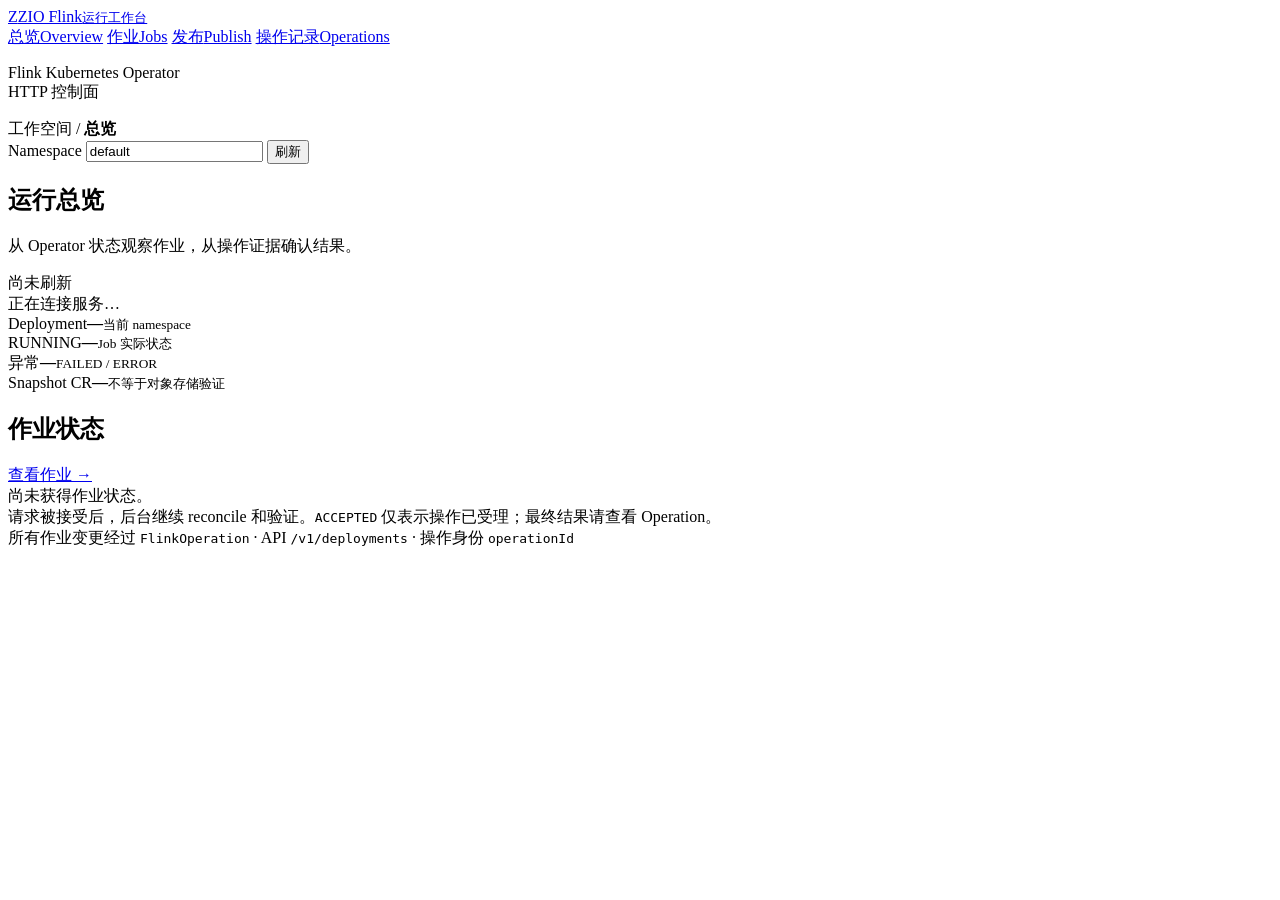
==== src/main/resources/web/index.html @ 8eed2d2f "feat: add HTTP Flink platform workbench" ====
<!doctype html>
<html lang="zh-CN">
<head>
  <meta charset="utf-8">
  <meta name="viewport" content="width=device-width, initial-scale=1">
  <meta name="color-scheme" content="light">
  <meta name="description" content="HTTP-only ZIO Flink Kubernetes Operator control plane">
  <title>ZIO Flink Platform</title>
  <link rel="stylesheet" href="/styles.css">
  <script type="module" src="/app.js"></script>
</head>
<body>
  <aside class="rail">
    <a class="brand" href="#overview"><span class="brand-mark">Z</span><span>ZIO Flink<small>运行工作台</small></span></a>
    <nav aria-label="主导航">
      <a href="#overview" data-view="overview">总览<span>Overview</span></a>
      <a href="#jobs" data-view="jobs">作业<span>Jobs</span></a>
      <a href="#publish" data-view="publish">发布<span>Publish</span></a>
      <a href="#operations" data-view="operations">操作记录<span>Operations</span></a>
    </nav>
    <p class="rail-note">Flink Kubernetes Operator<br>HTTP 控制面</p>
  </aside>
  <main>
    <header class="topbar">
      <div class="location">工作空间 / <strong id="current-view">总览</strong></div>
      <form id="namespace-form" class="scope-form">
        <label for="namespace">Namespace</label>
        <input id="namespace" name="namespace" value="default" required autocomplete="off" spellcheck="false">
        <button type="submit" id="refresh">刷新</button>
      </form>
    </header>
    <section id="overview" class="view">
      <div class="page-heading"><div><h1>运行总览</h1><p>从 Operator 状态观察作业，从操作证据确认结果。</p></div><span id="updated" class="muted">尚未刷新</span></div>
      <div id="overview-message" class="message" role="status" aria-live="polite">正在连接服务…</div>
      <div class="metrics">
        <article><span>Deployment</span><strong id="metric-total">—</strong><small>当前 namespace</small></article>
        <article><span>RUNNING</span><strong id="metric-running">—</strong><small>Job 实际状态</small></article>
        <article><span>异常</span><strong id="metric-failed">—</strong><small>FAILED / ERROR</small></article>
        <article><span>Snapshot CR</span><strong id="metric-snapshots">—</strong><small>不等于对象存储验证</small></article>
      </div>
      <div class="panel"><div class="panel-heading"><h2>作业状态</h2><a href="#jobs">查看作业 →</a></div><div id="overview-jobs" class="empty">尚未获得作业状态。</div></div>
      <div class="note">请求被接受后，后台继续 reconcile 和验证。<code>ACCEPTED</code> 仅表示操作已受理；最终结果请查看 Operation。</div>
    </section>
    <section id="jobs" class="view" hidden>
      <div class="page-heading"><div><h1>Flink 作业</h1><p>查看 Deployment、checkpoint 与 savepoint 的 Operator 状态摘要。</p></div><a class="button primary" href="#publish">发布作业</a></div>
      <div id="jobs-message" class="message" role="status" aria-live="polite"></div>
      <div class="workbench">
        <div class="panel"><div class="panel-heading"><h2>Deployment</h2><span id="jobs-count" class="muted">—</span></div><div id="job-list" class="empty">尚未获得作业列表。</div></div>
        <div class="panel"><div class="panel-heading"><h2 id="job-title">作业详情</h2></div><div id="job-details" class="empty">选择一个作业查看状态。</div>
          <div id="job-actions" hidden>
            <label for="action-request-id">操作 requestId</label><input id="action-request-id" placeholder="为空时自动生成；重试复用同一值" spellcheck="false">
            <div class="actions"><button data-action="savepoint">Savepoint</button><button data-action="suspend-savepoint">保留状态暂停</button><button data-action="resume">恢复运行</button><button data-action="restart">Savepoint 重启</button></div>
          </div>
        </div>
      </div>
      <div class="panel snapshots"><div class="panel-heading"><h2>快照状态</h2></div><div id="snapshot-list" class="empty">尚未获得快照状态。</div></div>
    </section>
    <section id="publish" class="view" hidden>
      <div class="page-heading"><div><h1>发布作业</h1><p>提交 FlinkDeployment 声明，后台执行策略校验、提交和结果验证。</p></div></div>
      <form id="publish-form" class="panel publish-form">
        <div class="form-row"><div><label for="publish-mode">操作类型</label><select id="publish-mode"><option value="deploy">创建 Deployment</option><option value="upgrade">升级 Deployment</option></select></div><div><label for="publish-request-id">requestId</label><input id="publish-request-id" placeholder="为空时自动生成" spellcheck="false"></div></div>
        <label for="manifest">FlinkDeployment JSON</label>
        <textarea id="manifest" rows="20" required spellcheck="false" aria-describedby="manifest-help"></textarea>
        <p id="manifest-help" class="muted">使用匹配集群版本的镜像与 jarURI。升级策略来自 spec.job.upgradeMode；前端不允许隐式 fallback。</p>
        <div class="actions"><button type="button" id="dry-run">Kubernetes dry-run</button><button type="submit" class="primary" id="submit-publish">提交操作</button></div>
        <div id="publish-message" class="message" role="status" aria-live="polite"></div>
        <details id="dry-run-result" hidden><summary>查看 dry-run 返回值</summary><pre id="dry-run-json"></pre></details>
      </form>
    </section>
    <section id="operations" class="view" hidden>
      <div class="page-heading"><div><h1>操作记录与证据</h1><p>按 operationId 查询持久化记录。请求受理和操作完成分别展示。</p></div></div>
      <form id="operation-form" class="panel lookup"><label for="operation-id">operationId</label><div class="inline"><input id="operation-id" required spellcheck="false" placeholder="输入操作 ID"><button type="submit">查询</button><button type="button" id="stop-poll" disabled>停止观察</button></div></form>
      <div id="operation-message" class="message" role="status" aria-live="polite">提交操作后会自动跳转到这里。</div>
      <div id="operation-result"></div>
    </section>
    <footer>所有作业变更经过 <code>FlinkOperation</code> · API <code>/v1/deployments</code> · 操作身份 <code>operationId</code></footer>
  </main>
</body>
</html>
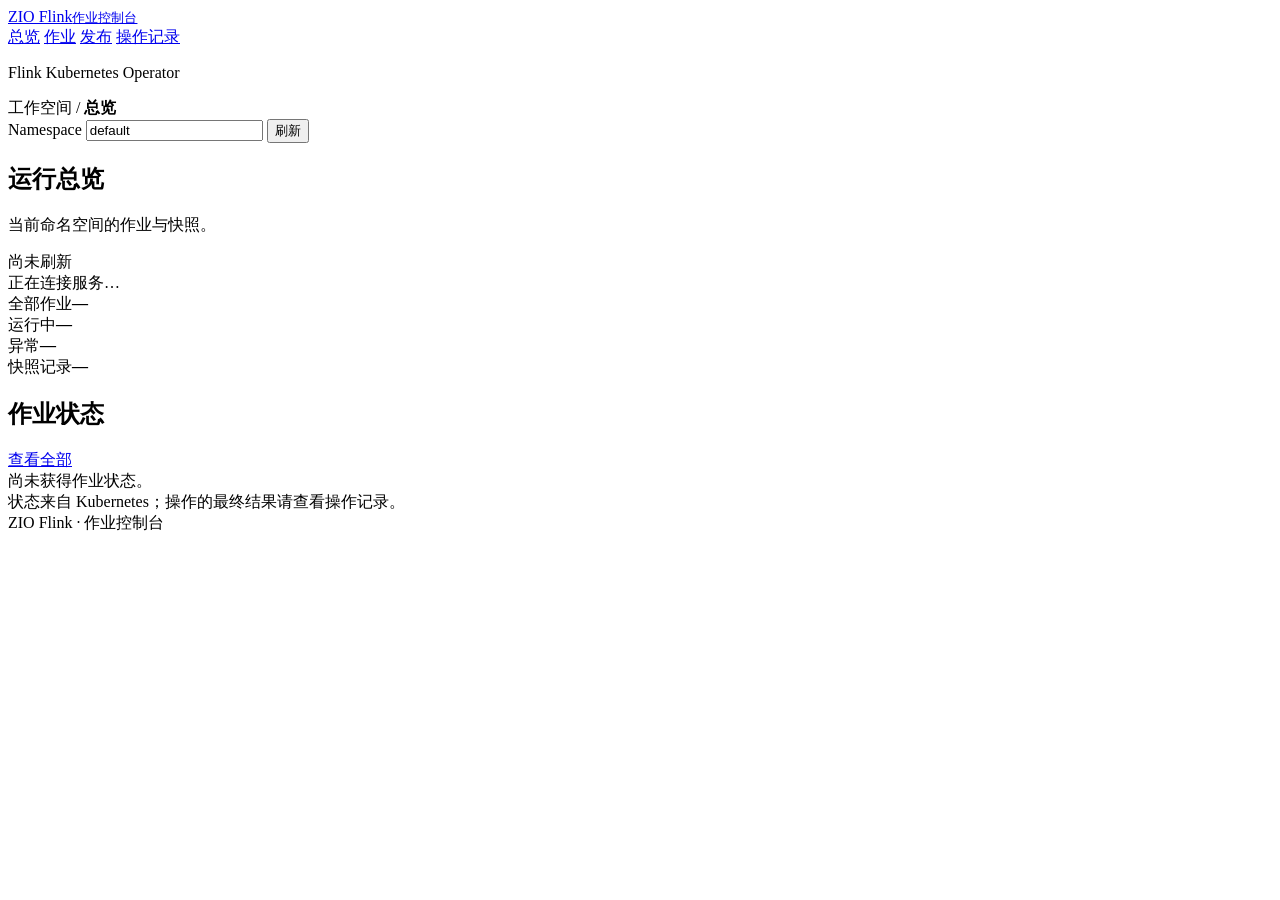
==== commit 32e9b3a3: "fix: make web submission starter reliable" ====
--- a/src/main/resources/web/index.html
+++ b/src/main/resources/web/index.html
@@ -11,14 +11,14 @@
 </head>
 <body>
   <aside class="rail">
-    <a class="brand" href="#overview"><span class="brand-mark">Z</span><span>ZIO Flink<small>运行工作台</small></span></a>
+    <a class="brand" href="#overview"><span>ZIO Flink<small>作业控制台</small></span></a>
     <nav aria-label="主导航">
-      <a href="#overview" data-view="overview">总览<span>Overview</span></a>
-      <a href="#jobs" data-view="jobs">作业<span>Jobs</span></a>
-      <a href="#publish" data-view="publish">发布<span>Publish</span></a>
-      <a href="#operations" data-view="operations">操作记录<span>Operations</span></a>
+      <a href="#overview" data-view="overview">总览</a>
+      <a href="#jobs" data-view="jobs">作业</a>
+      <a href="#publish" data-view="publish">发布</a>
+      <a href="#operations" data-view="operations">操作记录</a>
     </nav>
-    <p class="rail-note">Flink Kubernetes Operator<br>HTTP 控制面</p>
+    <p class="rail-note">Flink Kubernetes Operator</p>
   </aside>
   <main>
     <header class="topbar">
@@ -30,25 +30,25 @@
       </form>
     </header>
     <section id="overview" class="view">
-      <div class="page-heading"><div><h1>运行总览</h1><p>从 Operator 状态观察作业，从操作证据确认结果。</p></div><span id="updated" class="muted">尚未刷新</span></div>
+      <div class="page-heading"><div><h1>运行总览</h1><p>当前命名空间的作业与快照。</p></div><span id="updated" class="muted">尚未刷新</span></div>
       <div id="overview-message" class="message" role="status" aria-live="polite">正在连接服务…</div>
       <div class="metrics">
-        <article><span>Deployment</span><strong id="metric-total">—</strong><small>当前 namespace</small></article>
-        <article><span>RUNNING</span><strong id="metric-running">—</strong><small>Job 实际状态</small></article>
-        <article><span>异常</span><strong id="metric-failed">—</strong><small>FAILED / ERROR</small></article>
-        <article><span>Snapshot CR</span><strong id="metric-snapshots">—</strong><small>不等于对象存储验证</small></article>
+        <article><span>全部作业</span><strong id="metric-total">—</strong></article>
+        <article><span>运行中</span><strong id="metric-running">—</strong></article>
+        <article><span>异常</span><strong id="metric-failed">—</strong></article>
+        <article><span>快照记录</span><strong id="metric-snapshots">—</strong></article>
       </div>
-      <div class="panel"><div class="panel-heading"><h2>作业状态</h2><a href="#jobs">查看作业 →</a></div><div id="overview-jobs" class="empty">尚未获得作业状态。</div></div>
-      <div class="note">请求被接受后，后台继续 reconcile 和验证。<code>ACCEPTED</code> 仅表示操作已受理；最终结果请查看 Operation。</div>
+      <div class="panel"><div class="panel-heading"><h2>作业状态</h2><a href="#jobs">查看全部</a></div><div id="overview-jobs" class="empty">尚未获得作业状态。</div></div>
+      <div class="note">状态来自 Kubernetes；操作的最终结果请查看操作记录。</div>
     </section>
     <section id="jobs" class="view" hidden>
-      <div class="page-heading"><div><h1>Flink 作业</h1><p>查看 Deployment、checkpoint 与 savepoint 的 Operator 状态摘要。</p></div><a class="button primary" href="#publish">发布作业</a></div>
+      <div class="page-heading"><div><h1>Flink 作业</h1><p>选择作业，查看状态或执行快照、暂停与恢复。</p></div><a class="button primary" href="#publish">发布作业</a></div>
       <div id="jobs-message" class="message" role="status" aria-live="polite"></div>
       <div class="workbench">
         <div class="panel"><div class="panel-heading"><h2>Deployment</h2><span id="jobs-count" class="muted">—</span></div><div id="job-list" class="empty">尚未获得作业列表。</div></div>
         <div class="panel"><div class="panel-heading"><h2 id="job-title">作业详情</h2></div><div id="job-details" class="empty">选择一个作业查看状态。</div>
           <div id="job-actions" hidden>
-            <label for="action-request-id">操作 requestId</label><input id="action-request-id" placeholder="为空时自动生成；重试复用同一值" spellcheck="false">
+            <label for="action-request-id">请求 ID</label><div class="id-field"><input id="action-request-id" placeholder="自动生成，也可手动填写" spellcheck="false"><button type="button" data-generate-id="action-request-id">生成新 ID</button></div><p class="field-help">重试保留原 ID；执行另一项操作前生成新 ID。</p>
             <div class="actions"><button data-action="savepoint">Savepoint</button><button data-action="suspend-savepoint">保留状态暂停</button><button data-action="resume">恢复运行</button><button data-action="restart">Savepoint 重启</button></div>
           </div>
         </div>
@@ -56,24 +56,24 @@
       <div class="panel snapshots"><div class="panel-heading"><h2>快照状态</h2></div><div id="snapshot-list" class="empty">尚未获得快照状态。</div></div>
     </section>
     <section id="publish" class="view" hidden>
-      <div class="page-heading"><div><h1>发布作业</h1><p>提交 FlinkDeployment 声明，后台执行策略校验、提交和结果验证。</p></div></div>
+      <div class="page-heading"><div><h1>发布作业</h1><p>编辑配置并提交，结果会在操作记录中持续更新。</p></div></div>
       <form id="publish-form" class="panel publish-form">
-        <div class="form-row"><div><label for="publish-mode">操作类型</label><select id="publish-mode"><option value="deploy">创建 Deployment</option><option value="upgrade">升级 Deployment</option></select></div><div><label for="publish-request-id">requestId</label><input id="publish-request-id" placeholder="为空时自动生成" spellcheck="false"></div></div>
-        <label for="manifest">FlinkDeployment JSON</label>
+        <div class="form-row"><div><label for="publish-mode">操作类型</label><select id="publish-mode"><option value="deploy">创建作业</option><option value="upgrade">升级作业</option></select></div><div><label for="publish-request-id">请求 ID <span class="muted">requestId</span></label><div class="id-field"><input id="publish-request-id" placeholder="自动生成，也可手动填写" spellcheck="false"><button type="button" data-generate-id="publish-request-id">生成新 ID</button></div><p class="field-help">网络重试复用此 ID；修改配置或创建新操作后，生成新 ID。</p></div></div>
+        <div class="editor-heading"><label for="manifest">作业配置 <span class="muted">FlinkDeployment JSON</span></label><span class="muted">入门示例：无状态 WordCount</span></div>
         <textarea id="manifest" rows="20" required spellcheck="false" aria-describedby="manifest-help"></textarea>
-        <p id="manifest-help" class="muted">使用匹配集群版本的镜像与 jarURI。升级策略来自 spec.job.upgradeMode；前端不允许隐式 fallback。</p>
-        <div class="actions"><button type="button" id="dry-run">Kubernetes dry-run</button><button type="submit" class="primary" id="submit-publish">提交操作</button></div>
+        <p id="manifest-help" class="muted">默认示例使用 Flink 1.20.1 与 flink ServiceAccount，读取内置数据后结束，不保留状态。生产作业请替换配置；savepoint / last-state 需配置 checkpoint 目录，savepoint 还需快照目录及可用存储。</p>
+        <div class="actions"><button type="button" id="dry-run">预检查</button><button type="submit" class="primary" id="submit-publish">提交作业</button></div>
         <div id="publish-message" class="message" role="status" aria-live="polite"></div>
         <details id="dry-run-result" hidden><summary>查看 dry-run 返回值</summary><pre id="dry-run-json"></pre></details>
       </form>
     </section>
     <section id="operations" class="view" hidden>
-      <div class="page-heading"><div><h1>操作记录与证据</h1><p>按 operationId 查询持久化记录。请求受理和操作完成分别展示。</p></div></div>
-      <form id="operation-form" class="panel lookup"><label for="operation-id">operationId</label><div class="inline"><input id="operation-id" required spellcheck="false" placeholder="输入操作 ID"><button type="submit">查询</button><button type="button" id="stop-poll" disabled>停止观察</button></div></form>
+      <div class="page-heading"><div><h1>操作记录</h1><p>提交后自动跟踪，也可通过操作 ID 查询历史结果。</p></div></div>
+      <form id="operation-form" class="panel lookup"><label for="operation-id">操作 ID <span class="muted">operationId</span></label><div class="inline"><input id="operation-id" required spellcheck="false" placeholder="输入操作 ID"><button type="submit">查询</button><button type="button" id="stop-poll" disabled>停止观察</button></div></form>
       <div id="operation-message" class="message" role="status" aria-live="polite">提交操作后会自动跳转到这里。</div>
       <div id="operation-result"></div>
     </section>
-    <footer>所有作业变更经过 <code>FlinkOperation</code> · API <code>/v1/deployments</code> · 操作身份 <code>operationId</code></footer>
+    <footer>ZIO Flink · 作业控制台</footer>
   </main>
 </body>
 </html>
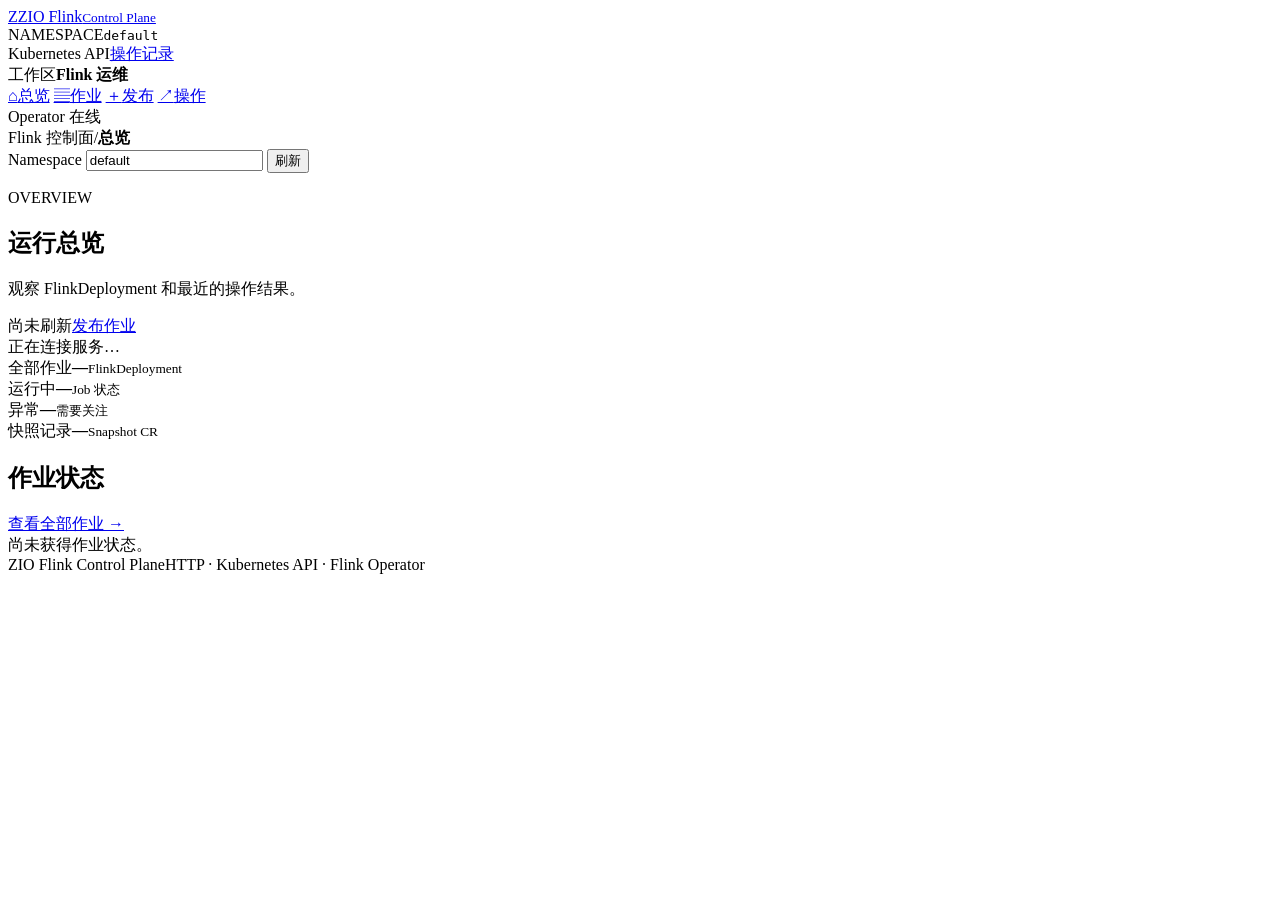
==== commit 9739e5e9: "feat: redesign flink control plane web console" ====
--- a/src/main/resources/web/index.html
+++ b/src/main/resources/web/index.html
@@ -5,75 +5,76 @@
   <meta name="viewport" content="width=device-width, initial-scale=1">
   <meta name="color-scheme" content="light">
   <meta name="description" content="HTTP-only ZIO Flink Kubernetes Operator control plane">
-  <title>ZIO Flink Platform</title>
+  <title>ZIO Flink Control Plane</title>
   <link rel="stylesheet" href="/styles.css">
   <script type="module" src="/app.js"></script>
 </head>
 <body>
-  <aside class="rail">
-    <a class="brand" href="#overview"><span>ZIO Flink<small>作业控制台</small></span></a>
-    <nav aria-label="主导航">
-      <a href="#overview" data-view="overview">总览</a>
-      <a href="#jobs" data-view="jobs">作业</a>
-      <a href="#publish" data-view="publish">发布</a>
-      <a href="#operations" data-view="operations">操作记录</a>
-    </nav>
-    <p class="rail-note">Flink Kubernetes Operator</p>
-  </aside>
-  <main>
-    <header class="topbar">
-      <div class="location">工作空间 / <strong id="current-view">总览</strong></div>
-      <form id="namespace-form" class="scope-form">
-        <label for="namespace">Namespace</label>
-        <input id="namespace" name="namespace" value="default" required autocomplete="off" spellcheck="false">
-        <button type="submit" id="refresh">刷新</button>
-      </form>
-    </header>
-    <section id="overview" class="view">
-      <div class="page-heading"><div><h1>运行总览</h1><p>当前命名空间的作业与快照。</p></div><span id="updated" class="muted">尚未刷新</span></div>
-      <div id="overview-message" class="message" role="status" aria-live="polite">正在连接服务…</div>
-      <div class="metrics">
-        <article><span>全部作业</span><strong id="metric-total">—</strong></article>
-        <article><span>运行中</span><strong id="metric-running">—</strong></article>
-        <article><span>异常</span><strong id="metric-failed">—</strong></article>
-        <article><span>快照记录</span><strong id="metric-snapshots">—</strong></article>
+  <header class="global-bar">
+    <a class="brand" href="#overview"><span class="brand-mark">Z</span><span>ZIO Flink<small>Control Plane</small></span></a>
+    <div class="global-context"><span class="context-label">NAMESPACE</span><code id="top-namespace">default</code><span class="connection-dot" aria-label="服务已连接"></span></div>
+    <div class="global-actions"><span class="service-version">Kubernetes API</span><a href="#operations">操作记录</a></div>
+  </header>
+  <div class="shell">
+    <aside class="rail">
+      <div class="rail-heading"><span>工作区</span><strong>Flink 运维</strong></div>
+      <nav aria-label="主导航">
+        <a href="#overview" data-view="overview"><span class="nav-icon">⌂</span>总览</a>
+        <a href="#jobs" data-view="jobs"><span class="nav-icon">▤</span>作业</a>
+        <a href="#publish" data-view="publish"><span class="nav-icon">＋</span>发布</a>
+        <a href="#operations" data-view="operations"><span class="nav-icon">↗</span>操作</a>
+      </nav>
+      <div class="rail-foot"><span class="connection-dot"></span><span>Operator 在线</span></div>
+    </aside>
+    <main>
+      <div class="context-bar">
+        <div class="breadcrumbs"><span>Flink 控制面</span><span>/</span><strong id="current-view">总览</strong></div>
+        <form id="namespace-form" class="scope-form">
+          <label for="namespace">Namespace</label>
+          <input id="namespace" name="namespace" value="default" required autocomplete="off" spellcheck="false">
+          <button type="submit" id="refresh">刷新</button>
+        </form>
       </div>
-      <div class="panel"><div class="panel-heading"><h2>作业状态</h2><a href="#jobs">查看全部</a></div><div id="overview-jobs" class="empty">尚未获得作业状态。</div></div>
-      <div class="note">状态来自 Kubernetes；操作的最终结果请查看操作记录。</div>
-    </section>
-    <section id="jobs" class="view" hidden>
-      <div class="page-heading"><div><h1>Flink 作业</h1><p>选择作业，查看状态或执行快照、暂停与恢复。</p></div><a class="button primary" href="#publish">发布作业</a></div>
-      <div id="jobs-message" class="message" role="status" aria-live="polite"></div>
-      <div class="workbench">
-        <div class="panel"><div class="panel-heading"><h2>Deployment</h2><span id="jobs-count" class="muted">—</span></div><div id="job-list" class="empty">尚未获得作业列表。</div></div>
-        <div class="panel"><div class="panel-heading"><h2 id="job-title">作业详情</h2></div><div id="job-details" class="empty">选择一个作业查看状态。</div>
-          <div id="job-actions" hidden>
-            <label for="action-request-id">请求 ID</label><div class="id-field"><input id="action-request-id" placeholder="自动生成，也可手动填写" spellcheck="false"><button type="button" data-generate-id="action-request-id">生成新 ID</button></div><p class="field-help">重试保留原 ID；执行另一项操作前生成新 ID。</p>
-            <div class="actions"><button data-action="savepoint">Savepoint</button><button data-action="suspend-savepoint">保留状态暂停</button><button data-action="resume">恢复运行</button><button data-action="restart">Savepoint 重启</button></div>
+      <section id="overview" class="view">
+        <div class="page-heading"><div><p class="eyebrow">OVERVIEW</p><h1>运行总览</h1><p>观察 FlinkDeployment 和最近的操作结果。</p></div><div class="heading-meta"><span id="updated" class="muted">尚未刷新</span><a class="button primary" href="#publish">发布作业</a></div></div>
+        <div id="overview-message" class="message" role="status" aria-live="polite">正在连接服务…</div>
+        <div class="metrics">
+          <article><span>全部作业</span><strong id="metric-total">—</strong><small>FlinkDeployment</small></article>
+          <article><span>运行中</span><strong id="metric-running">—</strong><small>Job 状态</small></article>
+          <article><span>异常</span><strong id="metric-failed">—</strong><small>需要关注</small></article>
+          <article><span>快照记录</span><strong id="metric-snapshots">—</strong><small>Snapshot CR</small></article>
+        </div>
+        <div class="section-label"><h2>作业状态</h2><a href="#jobs">查看全部作业 →</a></div>
+        <div class="panel table-panel"><div id="overview-jobs" class="empty">尚未获得作业状态。</div></div>
+      </section>
+      <section id="jobs" class="view" hidden>
+        <div class="page-heading"><div><p class="eyebrow">FLINK JOBS</p><h1>作业</h1><p>查看运行状态、资源版本和状态快照。</p></div><div class="heading-meta"><span id="jobs-count" class="muted">—</span><a class="button primary" href="#publish">发布作业</a></div></div>
+        <div id="jobs-message" class="message" role="status" aria-live="polite"></div>
+        <div class="job-workspace">
+          <div class="panel job-list-panel"><div class="panel-heading"><div><span class="eyebrow">DEPLOYMENTS</span><h2>作业列表</h2></div></div><div id="job-list" class="empty">尚未获得作业列表。</div></div>
+          <div class="panel job-detail-panel"><div class="detail-heading"><div><span class="eyebrow">SELECTED JOB</span><h2 id="job-title">作业详情</h2></div><span class="muted">Kubernetes API</span></div>
+            <div class="tabs" role="tablist" aria-label="作业详情"><button class="tab active" type="button" data-tab-target="job-overview">Overview</button><button class="tab" type="button" data-tab-target="job-snapshots">Checkpoints / Savepoints</button><button class="tab" type="button" data-tab-target="job-actions-panel">操作</button></div>
+            <div id="job-overview" class="tab-panel"><div id="job-details" class="empty">选择一个作业查看状态。</div></div>
+            <div id="job-snapshots" class="tab-panel" hidden><div id="snapshot-list" class="empty">尚未获得快照状态。</div></div>
+            <div id="job-actions-panel" class="tab-panel" hidden><div id="job-actions" hidden><label for="action-request-id">请求 ID</label><div class="id-field"><input id="action-request-id" placeholder="自动生成，也可手动填写" spellcheck="false"><button type="button" data-generate-id="action-request-id">生成新 ID</button></div><p class="field-help">重试保留原 ID；执行另一项操作前生成新 ID。</p><div class="actions"><button data-action="savepoint">Savepoint</button><button data-action="suspend-savepoint">保留状态暂停</button><button data-action="resume">恢复运行</button><button data-action="restart">Savepoint 重启</button></div></div><div class="empty action-empty">先从左侧选择一个作业。</div></div>
           </div>
         </div>
-      </div>
-      <div class="panel snapshots"><div class="panel-heading"><h2>快照状态</h2></div><div id="snapshot-list" class="empty">尚未获得快照状态。</div></div>
-    </section>
-    <section id="publish" class="view" hidden>
-      <div class="page-heading"><div><h1>发布作业</h1><p>编辑配置并提交，结果会在操作记录中持续更新。</p></div></div>
-      <form id="publish-form" class="panel publish-form">
-        <div class="form-row"><div><label for="publish-mode">操作类型</label><select id="publish-mode"><option value="deploy">创建作业</option><option value="upgrade">升级作业</option></select></div><div><label for="publish-request-id">请求 ID <span class="muted">requestId</span></label><div class="id-field"><input id="publish-request-id" placeholder="自动生成，也可手动填写" spellcheck="false"><button type="button" data-generate-id="publish-request-id">生成新 ID</button></div><p class="field-help">网络重试复用此 ID；修改配置或创建新操作后，生成新 ID。</p></div></div>
-        <div class="editor-heading"><label for="manifest">作业配置 <span class="muted">FlinkDeployment JSON</span></label><span class="muted">入门示例：无状态 WordCount</span></div>
-        <textarea id="manifest" rows="20" required spellcheck="false" aria-describedby="manifest-help"></textarea>
-        <p id="manifest-help" class="muted">默认示例使用 Flink 1.20.1 与 flink ServiceAccount，读取内置数据后结束，不保留状态。生产作业请替换配置；savepoint / last-state 需配置 checkpoint 目录，savepoint 还需快照目录及可用存储。</p>
-        <div class="actions"><button type="button" id="dry-run">预检查</button><button type="submit" class="primary" id="submit-publish">提交作业</button></div>
-        <div id="publish-message" class="message" role="status" aria-live="polite"></div>
-        <details id="dry-run-result" hidden><summary>查看 dry-run 返回值</summary><pre id="dry-run-json"></pre></details>
-      </form>
-    </section>
-    <section id="operations" class="view" hidden>
-      <div class="page-heading"><div><h1>操作记录</h1><p>提交后自动跟踪，也可通过操作 ID 查询历史结果。</p></div></div>
-      <form id="operation-form" class="panel lookup"><label for="operation-id">操作 ID <span class="muted">operationId</span></label><div class="inline"><input id="operation-id" required spellcheck="false" placeholder="输入操作 ID"><button type="submit">查询</button><button type="button" id="stop-poll" disabled>停止观察</button></div></form>
-      <div id="operation-message" class="message" role="status" aria-live="polite">提交操作后会自动跳转到这里。</div>
-      <div id="operation-result"></div>
-    </section>
-    <footer>ZIO Flink · 作业控制台</footer>
-  </main>
+      </section>
+      <section id="publish" class="view" hidden>
+        <div class="page-heading"><div><p class="eyebrow">NEW DEPLOYMENT</p><h1>发布作业</h1><p>编辑 FlinkDeployment，提交后由 Operator 负责调谐。</p></div></div>
+        <form id="publish-form" class="publish-layout">
+          <div class="panel editor-panel"><div class="panel-heading"><div><span class="eyebrow">MANIFEST</span><h2>作业配置</h2></div><span class="muted">JSON</span></div><div class="editor-body"><textarea id="manifest" rows="22" required spellcheck="false" aria-describedby="manifest-help"></textarea><p id="manifest-help" class="muted">默认示例使用 Flink 1.20.1 与 flink ServiceAccount。savepoint / last-state 需要配置 checkpoint 目录和快照目录。</p></div></div>
+          <aside class="publish-aside"><div class="panel publish-settings"><div class="panel-heading"><div><span class="eyebrow">SUBMISSION</span><h2>提交参数</h2></div></div><div class="settings-body"><label for="publish-mode">操作类型</label><select id="publish-mode"><option value="deploy">创建作业</option><option value="upgrade">升级作业</option></select><label for="publish-request-id">请求 ID <span class="muted">requestId</span></label><div class="id-field"><input id="publish-request-id" placeholder="自动生成，也可手动填写" spellcheck="false"><button type="button" data-generate-id="publish-request-id">生成新 ID</button></div><p class="field-help">网络重试复用此 ID；新操作请生成新 ID。</p><div class="submit-actions"><button type="button" id="dry-run">预检查</button><button type="submit" class="primary" id="submit-publish">提交作业</button></div><div id="publish-message" class="message" role="status" aria-live="polite"></div></div></div><div class="panel publish-help"><div class="panel-heading"><h2>提交前检查</h2></div><ul><li>镜像和 jarURI 与集群版本匹配</li><li>ServiceAccount 具备 Flink 资源权限</li><li>有状态作业配置 RustFS 路径</li></ul></div></aside>
+          <details id="dry-run-result" class="dry-run-result" hidden><summary>查看预检查返回值</summary><pre id="dry-run-json"></pre></details>
+        </form>
+      </section>
+      <section id="operations" class="view" hidden>
+        <div class="page-heading"><div><p class="eyebrow">OPERATIONS</p><h1>操作记录</h1><p>查看提交、调谐和验证的完整事件链。</p></div></div>
+        <form id="operation-form" class="lookup-bar"><label for="operation-id">操作 ID <span class="muted">operationId</span></label><div class="inline"><input id="operation-id" required spellcheck="false" placeholder="输入操作 ID"><button type="submit" class="primary">查询</button><button type="button" id="stop-poll" disabled>停止观察</button></div></form>
+        <div id="operation-message" class="message" role="status" aria-live="polite">提交操作后会自动跳转到这里。</div><div id="operation-result"></div>
+      </section>
+      <footer><span>ZIO Flink Control Plane</span><span>HTTP · Kubernetes API · Flink Operator</span></footer>
+    </main>
+  </div>
 </body>
 </html>
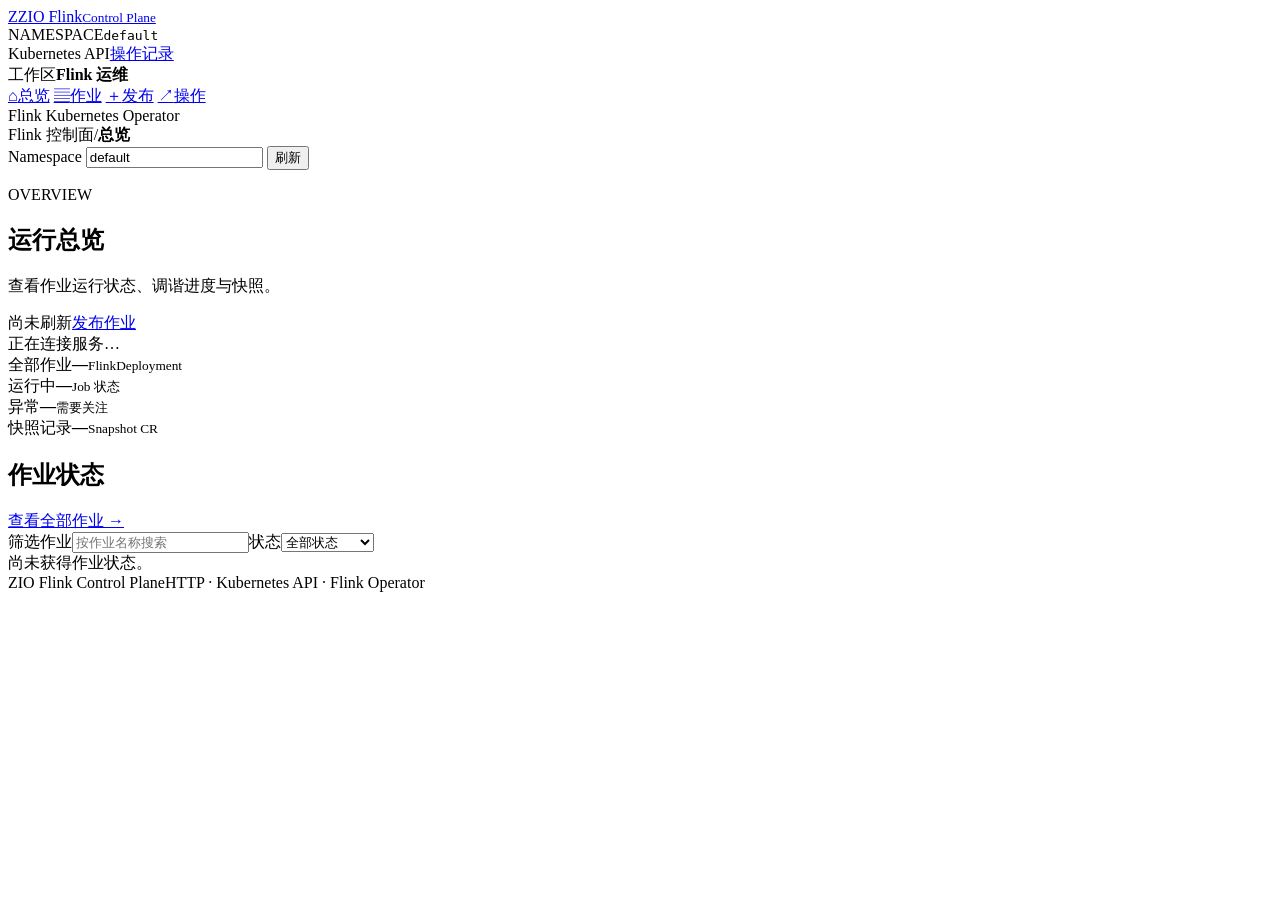
==== commit 4f7d9e4c: "feat: refine flink job views and operation tabs" ====
--- a/src/main/resources/web/index.html
+++ b/src/main/resources/web/index.html
@@ -12,7 +12,7 @@
 <body>
   <header class="global-bar">
     <a class="brand" href="#overview"><span class="brand-mark">Z</span><span>ZIO Flink<small>Control Plane</small></span></a>
-    <div class="global-context"><span class="context-label">NAMESPACE</span><code id="top-namespace">default</code><span class="connection-dot" aria-label="服务已连接"></span></div>
+    <div class="global-context"><span class="context-label">NAMESPACE</span><code id="top-namespace">default</code></div>
     <div class="global-actions"><span class="service-version">Kubernetes API</span><a href="#operations">操作记录</a></div>
   </header>
   <div class="shell">
@@ -24,7 +24,7 @@
         <a href="#publish" data-view="publish"><span class="nav-icon">＋</span>发布</a>
         <a href="#operations" data-view="operations"><span class="nav-icon">↗</span>操作</a>
       </nav>
-      <div class="rail-foot"><span class="connection-dot"></span><span>Operator 在线</span></div>
+      <div class="rail-foot"><span>Flink Kubernetes Operator</span></div>
     </aside>
     <main>
       <div class="context-bar">
@@ -36,7 +36,7 @@
         </form>
       </div>
       <section id="overview" class="view">
-        <div class="page-heading"><div><p class="eyebrow">OVERVIEW</p><h1>运行总览</h1><p>观察 FlinkDeployment 和最近的操作结果。</p></div><div class="heading-meta"><span id="updated" class="muted">尚未刷新</span><a class="button primary" href="#publish">发布作业</a></div></div>
+        <div class="page-heading"><div><p class="eyebrow">OVERVIEW</p><h1>运行总览</h1><p>查看作业运行状态、调谐进度与快照。</p></div><div class="heading-meta"><span id="updated" class="muted">尚未刷新</span><a class="button primary" href="#publish">发布作业</a></div></div>
         <div id="overview-message" class="message" role="status" aria-live="polite">正在连接服务…</div>
         <div class="metrics">
           <article><span>全部作业</span><strong id="metric-total">—</strong><small>FlinkDeployment</small></article>
@@ -45,7 +45,7 @@
           <article><span>快照记录</span><strong id="metric-snapshots">—</strong><small>Snapshot CR</small></article>
         </div>
         <div class="section-label"><h2>作业状态</h2><a href="#jobs">查看全部作业 →</a></div>
-        <div class="panel table-panel"><div id="overview-jobs" class="empty">尚未获得作业状态。</div></div>
+        <div class="panel table-panel"><div class="table-toolbar"><label for="job-search">筛选作业</label><input id="job-search" type="search" placeholder="按作业名称搜索"><label for="job-state-filter">状态</label><select id="job-state-filter"><option value="">全部状态</option><option>RUNNING</option><option>FINISHED</option><option>FAILED</option><option>UNKNOWN</option></select></div><div id="overview-jobs" class="empty">尚未获得作业状态。</div></div>
       </section>
       <section id="jobs" class="view" hidden>
         <div class="page-heading"><div><p class="eyebrow">FLINK JOBS</p><h1>作业</h1><p>查看运行状态、资源版本和状态快照。</p></div><div class="heading-meta"><span id="jobs-count" class="muted">—</span><a class="button primary" href="#publish">发布作业</a></div></div>
@@ -53,17 +53,17 @@
         <div class="job-workspace">
           <div class="panel job-list-panel"><div class="panel-heading"><div><span class="eyebrow">DEPLOYMENTS</span><h2>作业列表</h2></div></div><div id="job-list" class="empty">尚未获得作业列表。</div></div>
           <div class="panel job-detail-panel"><div class="detail-heading"><div><span class="eyebrow">SELECTED JOB</span><h2 id="job-title">作业详情</h2></div><span class="muted">Kubernetes API</span></div>
-            <div class="tabs" role="tablist" aria-label="作业详情"><button class="tab active" type="button" data-tab-target="job-overview">Overview</button><button class="tab" type="button" data-tab-target="job-snapshots">Checkpoints / Savepoints</button><button class="tab" type="button" data-tab-target="job-actions-panel">操作</button></div>
-            <div id="job-overview" class="tab-panel"><div id="job-details" class="empty">选择一个作业查看状态。</div></div>
-            <div id="job-snapshots" class="tab-panel" hidden><div id="snapshot-list" class="empty">尚未获得快照状态。</div></div>
-            <div id="job-actions-panel" class="tab-panel" hidden><div id="job-actions" hidden><label for="action-request-id">请求 ID</label><div class="id-field"><input id="action-request-id" placeholder="自动生成，也可手动填写" spellcheck="false"><button type="button" data-generate-id="action-request-id">生成新 ID</button></div><p class="field-help">重试保留原 ID；执行另一项操作前生成新 ID。</p><div class="actions"><button data-action="savepoint">Savepoint</button><button data-action="suspend-savepoint">保留状态暂停</button><button data-action="resume">恢复运行</button><button data-action="restart">Savepoint 重启</button></div></div><div class="empty action-empty">先从左侧选择一个作业。</div></div>
+            <div class="tabs" role="tablist" aria-label="作业详情"><button id="tab-job-overview" class="tab active" type="button" role="tab" aria-controls="job-overview" aria-selected="true" tabindex="0" data-tab-target="job-overview">概览</button><button id="tab-job-checkpoints" class="tab" type="button" role="tab" aria-controls="job-checkpoints" aria-selected="false" tabindex="-1" data-tab-target="job-checkpoints">Checkpoint</button><button id="tab-job-snapshots" class="tab" type="button" role="tab" aria-controls="job-snapshots" aria-selected="false" tabindex="-1" data-tab-target="job-snapshots">Savepoint</button><button id="tab-job-configuration" class="tab" type="button" role="tab" aria-controls="job-configuration" aria-selected="false" tabindex="-1" data-tab-target="job-configuration">配置</button><button id="tab-job-actions-panel" class="tab" type="button" role="tab" aria-controls="job-actions-panel" aria-selected="false" tabindex="-1" data-tab-target="job-actions-panel">操作</button></div>
+            <div id="job-overview" role="tabpanel" aria-labelledby="tab-job-overview" class="tab-panel"><div id="job-details" class="empty">选择一个作业查看状态。</div></div>
+            <div id="job-checkpoints" role="tabpanel" aria-labelledby="tab-job-checkpoints" class="tab-panel" hidden><div id="checkpoint-summary" class="empty">选择作业查看 Operator checkpoint 摘要。</div></div><div id="job-configuration" role="tabpanel" aria-labelledby="tab-job-configuration" class="tab-panel" hidden><pre id="job-config" class="config-json">选择作业查看配置。</pre></div><div id="job-snapshots" role="tabpanel" aria-labelledby="tab-job-snapshots" class="tab-panel" hidden><div id="savepoint-summary"></div><div class="panel-heading"><h2>该作业的快照请求</h2></div><div id="snapshot-list" class="empty">尚未获得快照状态。</div></div>
+            <div id="job-actions-panel" role="tabpanel" aria-labelledby="tab-job-actions-panel" class="tab-panel" hidden><div id="job-actions" hidden><label for="action-request-id">请求 ID</label><div class="id-field"><input id="action-request-id" placeholder="自动生成，也可手动填写" spellcheck="false"><button type="button" data-generate-id="action-request-id">生成新 ID</button></div><p class="field-help">重试保留原 ID；执行另一项操作前生成新 ID。</p><div class="actions"><button data-action="savepoint">Savepoint</button><button data-action="suspend-savepoint">保留状态暂停</button><button data-action="resume">恢复运行</button><button data-action="restart">Savepoint 重启</button></div></div><div class="empty action-empty">先从左侧选择一个作业。</div></div>
           </div>
         </div>
       </section>
       <section id="publish" class="view" hidden>
         <div class="page-heading"><div><p class="eyebrow">NEW DEPLOYMENT</p><h1>发布作业</h1><p>编辑 FlinkDeployment，提交后由 Operator 负责调谐。</p></div></div>
         <form id="publish-form" class="publish-layout">
-          <div class="panel editor-panel"><div class="panel-heading"><div><span class="eyebrow">MANIFEST</span><h2>作业配置</h2></div><span class="muted">JSON</span></div><div class="editor-body"><textarea id="manifest" rows="22" required spellcheck="false" aria-describedby="manifest-help"></textarea><p id="manifest-help" class="muted">默认示例使用 Flink 1.20.1 与 flink ServiceAccount。savepoint / last-state 需要配置 checkpoint 目录和快照目录。</p></div></div>
+          <div class="panel editor-panel"><div class="panel-heading"><div><span class="eyebrow">MANIFEST</span><h2>作业配置</h2></div><span class="muted">JSON</span></div><div class="editor-body"><label for="manifest" class="sr-only">FlinkDeployment JSON</label><textarea id="manifest" rows="22" required spellcheck="false" aria-describedby="manifest-help"></textarea><p id="manifest-help" class="muted">默认示例使用 Flink 1.20.1 与 flink ServiceAccount。示例为无状态 WordCount，运行完自动结束。有状态作业需配置 checkpoint 目录，savepoint 模式还需快照目录。</p></div></div>
           <aside class="publish-aside"><div class="panel publish-settings"><div class="panel-heading"><div><span class="eyebrow">SUBMISSION</span><h2>提交参数</h2></div></div><div class="settings-body"><label for="publish-mode">操作类型</label><select id="publish-mode"><option value="deploy">创建作业</option><option value="upgrade">升级作业</option></select><label for="publish-request-id">请求 ID <span class="muted">requestId</span></label><div class="id-field"><input id="publish-request-id" placeholder="自动生成，也可手动填写" spellcheck="false"><button type="button" data-generate-id="publish-request-id">生成新 ID</button></div><p class="field-help">网络重试复用此 ID；新操作请生成新 ID。</p><div class="submit-actions"><button type="button" id="dry-run">预检查</button><button type="submit" class="primary" id="submit-publish">提交作业</button></div><div id="publish-message" class="message" role="status" aria-live="polite"></div></div></div><div class="panel publish-help"><div class="panel-heading"><h2>提交前检查</h2></div><ul><li>镜像和 jarURI 与集群版本匹配</li><li>ServiceAccount 具备 Flink 资源权限</li><li>有状态作业配置 RustFS 路径</li></ul></div></aside>
           <details id="dry-run-result" class="dry-run-result" hidden><summary>查看预检查返回值</summary><pre id="dry-run-json"></pre></details>
         </form>
@@ -71,7 +71,7 @@
       <section id="operations" class="view" hidden>
         <div class="page-heading"><div><p class="eyebrow">OPERATIONS</p><h1>操作记录</h1><p>查看提交、调谐和验证的完整事件链。</p></div></div>
         <form id="operation-form" class="lookup-bar"><label for="operation-id">操作 ID <span class="muted">operationId</span></label><div class="inline"><input id="operation-id" required spellcheck="false" placeholder="输入操作 ID"><button type="submit" class="primary">查询</button><button type="button" id="stop-poll" disabled>停止观察</button></div></form>
-        <div id="operation-message" class="message" role="status" aria-live="polite">提交操作后会自动跳转到这里。</div><div id="operation-result"></div>
+        <div id="operation-message" class="message" role="status" aria-live="polite">提交操作后会自动跳转到这里。</div><div id="operation-result"></div><div class="section-label recent-heading"><h2>本页最近查看</h2><span class="muted">刷新页面后清空</span></div><div id="recent-operations" class="panel empty">尚未查看操作。可用 operationId 查询持久化记录。</div>
       </section>
       <footer><span>ZIO Flink Control Plane</span><span>HTTP · Kubernetes API · Flink Operator</span></footer>
     </main>
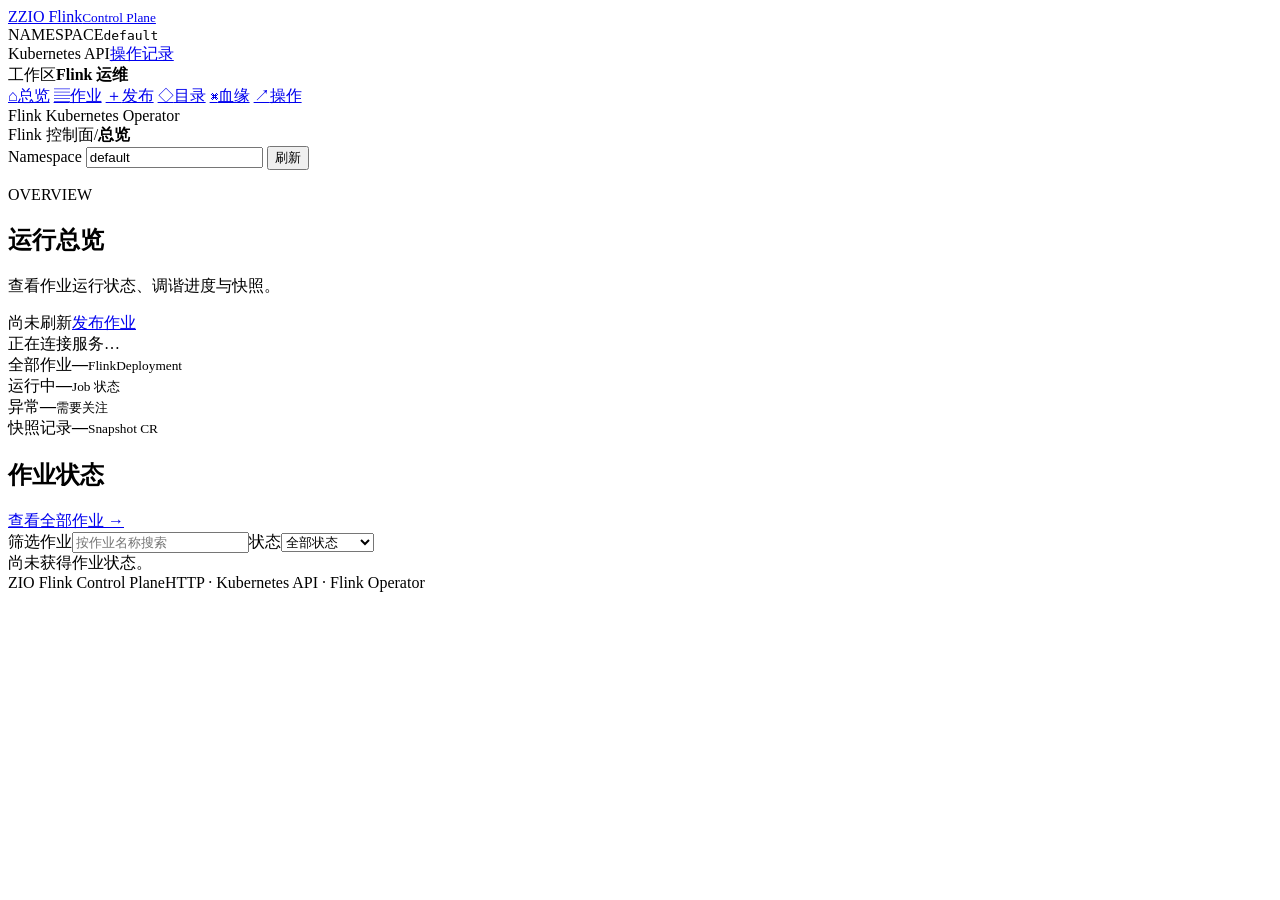
==== commit 681a803f: "feat: add catalog and lineage control plane" ====
--- a/src/main/resources/web/index.html
+++ b/src/main/resources/web/index.html
@@ -22,6 +22,8 @@
         <a href="#overview" data-view="overview"><span class="nav-icon">⌂</span>总览</a>
         <a href="#jobs" data-view="jobs"><span class="nav-icon">▤</span>作业</a>
         <a href="#publish" data-view="publish"><span class="nav-icon">＋</span>发布</a>
+        <a href="#catalog" data-view="catalog"><span class="nav-icon">◇</span>目录</a>
+        <a href="#lineage" data-view="lineage"><span class="nav-icon">⌘</span>血缘</a>
         <a href="#operations" data-view="operations"><span class="nav-icon">↗</span>操作</a>
       </nav>
       <div class="rail-foot"><span>Flink Kubernetes Operator</span></div>
@@ -68,6 +70,16 @@
           <details id="dry-run-result" class="dry-run-result" hidden><summary>查看预检查返回值</summary><pre id="dry-run-json"></pre></details>
         </form>
       </section>
+      <section id="catalog" class="view" hidden>
+        <div class="page-heading"><div><p class="eyebrow">CATALOG</p><h1>元数据目录</h1><p>查看已导入的 Catalog、Schema、表和字段。</p></div><div class="heading-meta"><span class="muted">来源：MANUAL Snapshot</span></div></div>
+        <div id="catalog-message" class="message" role="status" aria-live="polite">正在读取目录…</div>
+        <div class="catalog-layout"><div class="panel"><div class="panel-heading"><div><span class="eyebrow">CATALOGS</span><h2>Catalog</h2></div></div><div id="catalog-list" class="empty">暂无目录</div></div><div class="panel"><div class="panel-heading"><div><span class="eyebrow">TABLES</span><h2 id="catalog-title">选择 Catalog</h2></div></div><div id="catalog-tables" class="empty">选择 Catalog 查看表。</div></div></div>
+      </section>
+      <section id="lineage" class="view" hidden>
+        <div class="page-heading"><div><p class="eyebrow">LINEAGE</p><h1>数据血缘</h1><p>展示 SQL 静态推断结果，并明确标注证据来源。</p></div></div>
+        <form id="lineage-form" class="lookup-bar"><label for="lineage-root">根数据集</label><div class="inline"><input id="lineage-root" required placeholder="例如 analytics.summary"><button type="submit" class="primary">查询血缘</button></div></form>
+        <div id="lineage-message" class="message" role="status" aria-live="polite">输入根数据集查询。</div><div id="lineage-result" class="panel empty">暂无血缘</div>
+      </section>
       <section id="operations" class="view" hidden>
         <div class="page-heading"><div><p class="eyebrow">OPERATIONS</p><h1>操作记录</h1><p>查看提交、调谐和验证的完整事件链。</p></div></div>
         <form id="operation-form" class="lookup-bar"><label for="operation-id">操作 ID <span class="muted">operationId</span></label><div class="inline"><input id="operation-id" required spellcheck="false" placeholder="输入操作 ID"><button type="submit" class="primary">查询</button><button type="button" id="stop-poll" disabled>停止观察</button></div></form>
